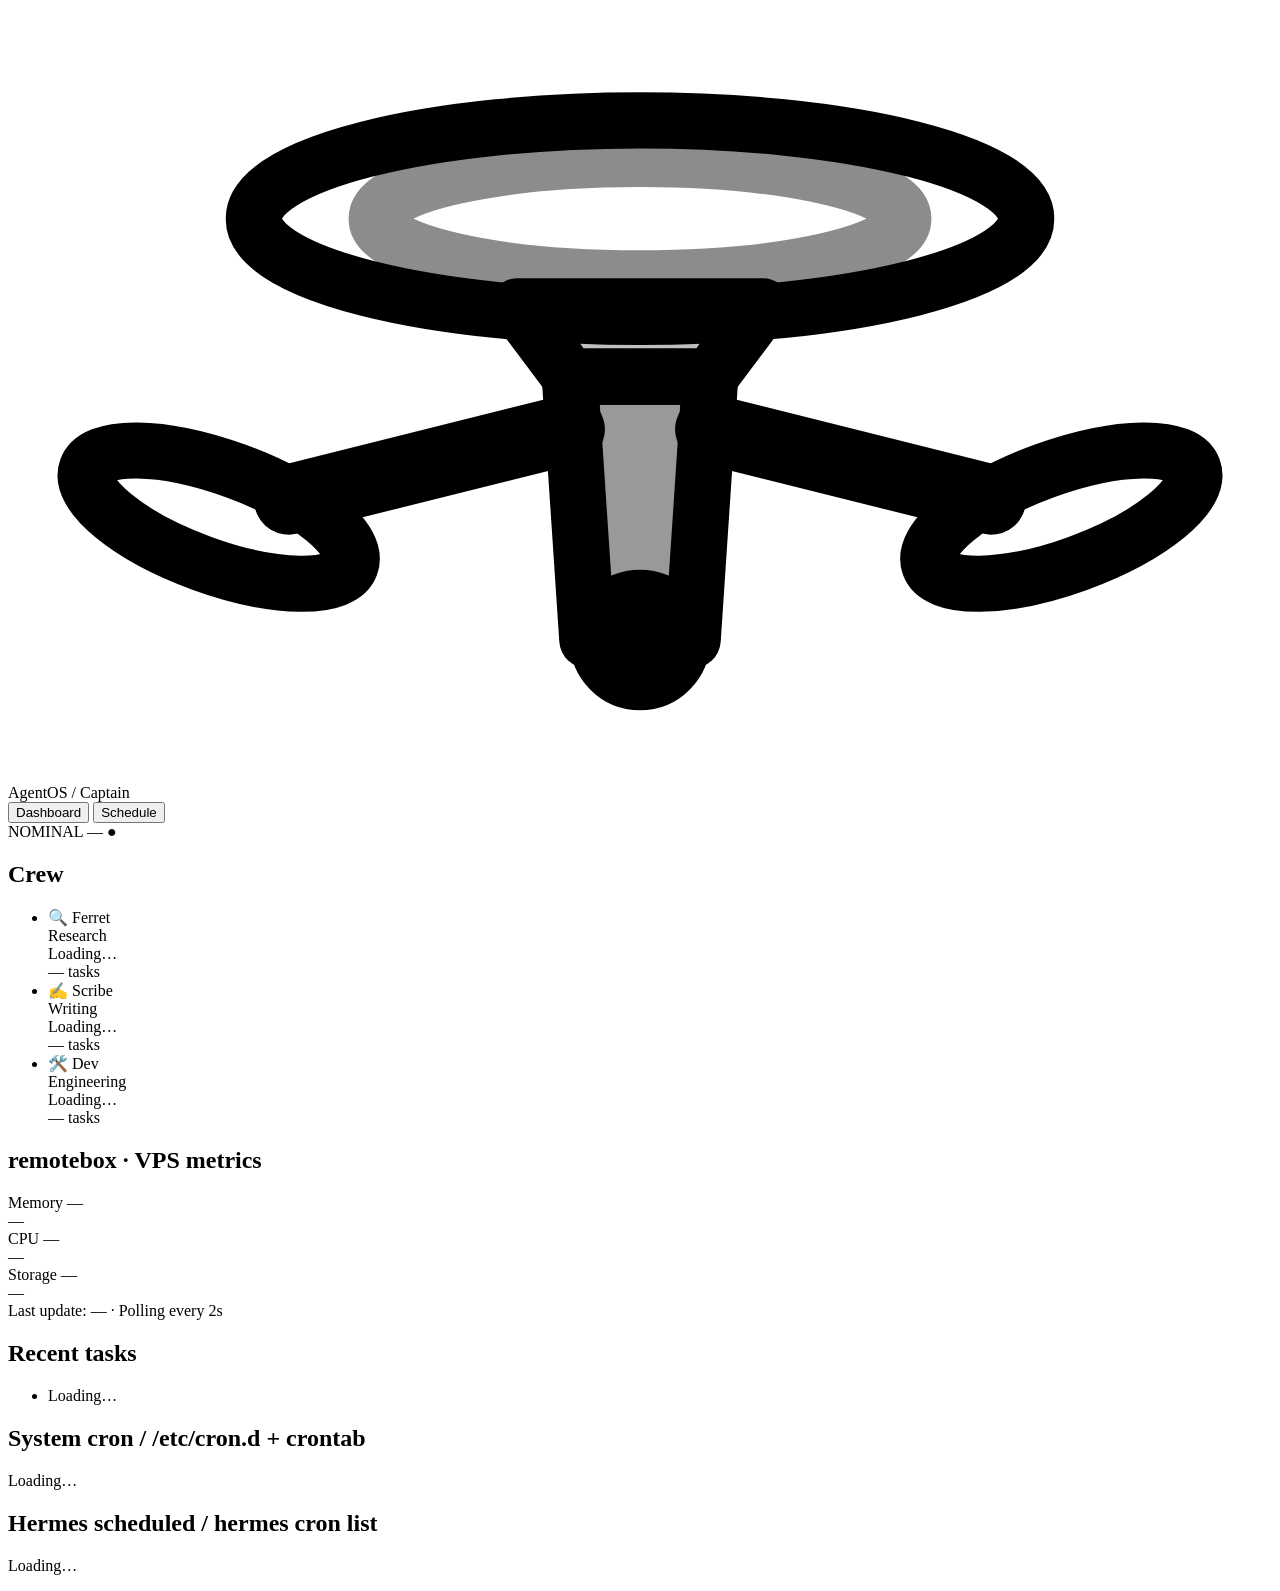
==== dashboard/static/index.html @ b4f4f487 "feat(dashboard): replace anchor emoji with starship silhouette (SVG) Bradley: 'The anchor picture ne" ====
<!doctype html>
<html lang="en" data-skin="starship">
<head>
  <meta charset="utf-8">
  <meta name="viewport" content="width=device-width, initial-scale=1, viewport-fit=cover">
  <title>AgentOS Dashboard</title>
  <link rel="stylesheet" href="/static/styles.css">
</head>
<body>
  <header class="topbar">
    <div class="brand">
      <span class="brand-mark" aria-hidden="true">
        <!-- Starship silhouette (Galaxy-class style) — the "modern anchor" -->
        <svg viewBox="0 0 36 22" fill="none" stroke="currentColor" stroke-width="1.6" stroke-linecap="round" stroke-linejoin="round">
          <!-- Saucer section (top oval) -->
          <ellipse cx="18" cy="6" rx="11" ry="2.8"/>
          <!-- Saucer rim highlight -->
          <ellipse cx="18" cy="6" rx="7.5" ry="1.7" opacity="0.45"/>
          <!-- Neck (single trapezoid, thicker visual weight) -->
          <path d="M 14.5 8.5 L 16 10.5 L 20 10.5 L 21.5 8.5 Z" fill="currentColor" fill-opacity="0.25"/>
          <!-- Engineering hull (filled, prominent) -->
          <path d="M 16 10.5 L 20 10.5 L 19.5 18 L 16.5 18 Z" fill="currentColor" fill-opacity="0.4"/>
          <!-- Deflector dish (front bright dot) -->
          <circle cx="18" cy="18" r="1.2" fill="currentColor"/>
          <!-- Nacelle pylons (thicker so they don't disappear) -->
          <path d="M 16 12 L 8 14" stroke-width="2"/>
          <path d="M 20 12 L 28 14" stroke-width="2"/>
          <!-- Warp nacelles (closer in, larger) -->
          <ellipse cx="6" cy="14.5" rx="4" ry="1.4" transform="rotate(20 6 14.5)"/>
          <ellipse cx="30" cy="14.5" rx="4" ry="1.4" transform="rotate(-20 30 14.5)"/>
        </svg>
      </span>
      <span class="brand-text">AgentOS <span class="dim">/ Captain</span></span>
    </div>
    <nav class="tabs" role="tablist">
      <button class="tab" role="tab" data-tab="dashboard" aria-selected="true">Dashboard</button>
      <button class="tab" role="tab" data-tab="schedule" aria-selected="false">Schedule</button>
    </nav>
    <div class="topbar-right">
      <span class="ship-status" id="ship-status" data-status="nominal">
        <span class="ship-status-dot"></span>
        <span class="ship-status-label">NOMINAL</span>
      </span>
      <span class="uptime" id="uptime">—</span>
      <span class="pulse" id="pulse" title="Live">●</span>
    </div>
  </header>

  <main>
    <!-- ============ DASHBOARD TAB ============ -->
    <section class="panel" id="panel-dashboard" role="tabpanel" aria-hidden="false">

      <!-- Two-column: crew+metrics (left) | recent tasks (right) -->
      <div class="two-column">

        <div class="left-stack">
          <aside class="sidebar" aria-label="Agents">
            <h2 class="sidebar-title">Crew</h2>
            <ul class="agent-list" id="agent-list">
              <li class="agent-card" data-agent="ferret">
                <div class="agent-head">
                  <span class="agent-emoji">🔍</span>
                  <span class="agent-name">Ferret</span>
                </div>
                <div class="agent-role">Research</div>
                <div class="agent-excerpt">Loading…</div>
                <div class="agent-task-count" data-task-count="ferret">— tasks</div>
              </li>
              <li class="agent-card" data-agent="scribe">
                <div class="agent-head">
                  <span class="agent-emoji">✍️</span>
                  <span class="agent-name">Scribe</span>
                </div>
                <div class="agent-role">Writing</div>
                <div class="agent-excerpt">Loading…</div>
                <div class="agent-task-count" data-task-count="scribe">— tasks</div>
              </li>
              <li class="agent-card" data-agent="dev">
                <div class="agent-head">
                  <span class="agent-emoji">🛠️</span>
                  <span class="agent-name">Dev</span>
                </div>
                <div class="agent-role">Engineering</div>
                <div class="agent-excerpt">Loading…</div>
                <div class="agent-task-count" data-task-count="dev">— tasks</div>
              </li>
            </ul>
          </aside>

          <section class="content metrics-content" aria-label="VPS Metrics">
            <h2 class="content-title">remotebox · VPS metrics</h2>

            <div class="metric-grid">
              <div class="metric-card" data-metric="memory">
                <div class="metric-head">
                  <span class="metric-label">Memory</span>
                  <span class="metric-value" id="mem-value">—</span>
                </div>
                <div class="bar"><div class="bar-fill" id="mem-bar"></div></div>
                <div class="metric-detail" id="mem-detail">—</div>
              </div>

              <div class="metric-card" data-metric="cpu">
                <div class="metric-head">
                  <span class="metric-label">CPU</span>
                  <span class="metric-value" id="cpu-value">—</span>
                </div>
                <div class="bar"><div class="bar-fill" id="cpu-bar"></div></div>
                <div class="metric-detail" id="cpu-detail">—</div>
              </div>

              <div class="metric-card" data-metric="storage">
                <div class="metric-head">
                  <span class="metric-label">Storage</span>
                  <span class="metric-value" id="stor-value">—</span>
                </div>
                <div class="bar"><div class="bar-fill" id="stor-bar"></div></div>
                <div class="metric-detail" id="stor-detail">—</div>
              </div>
            </div>

            <div class="metric-footer">
              <span id="last-update">Last update: —</span>
              <span class="dim">·</span>
              <span>Polling every 2s</span>
            </div>
          </section>
        </div>

        <aside class="inspector" aria-label="Recent Tasks">
          <h2 class="sidebar-title">Recent tasks</h2>
          <ul class="task-list" id="task-list">
            <li class="dim">Loading…</li>
          </ul>
        </aside>
      </div>
    </section>

    <!-- ============ SCHEDULE TAB ============ -->
    <section class="panel" id="panel-schedule" role="tabpanel" aria-hidden="true">
      <div class="two-panel">
        <section class="content" aria-label="System Cron">
          <h2 class="content-title">System cron <span class="dim">/ /etc/cron.d + crontab</span></h2>
          <div id="system-cron">
            <p class="dim">Loading…</p>
          </div>
        </section>

        <section class="content" aria-label="Hermes Cron">
          <h2 class="content-title">Hermes scheduled <span class="dim">/ hermes cron list</span></h2>
          <div id="hermes-cron">
            <p class="dim">Loading…</p>
          </div>
        </section>
      </div>
    </section>
  </main>

  <script src="/static/app.js" defer></script>
</body>
</html>
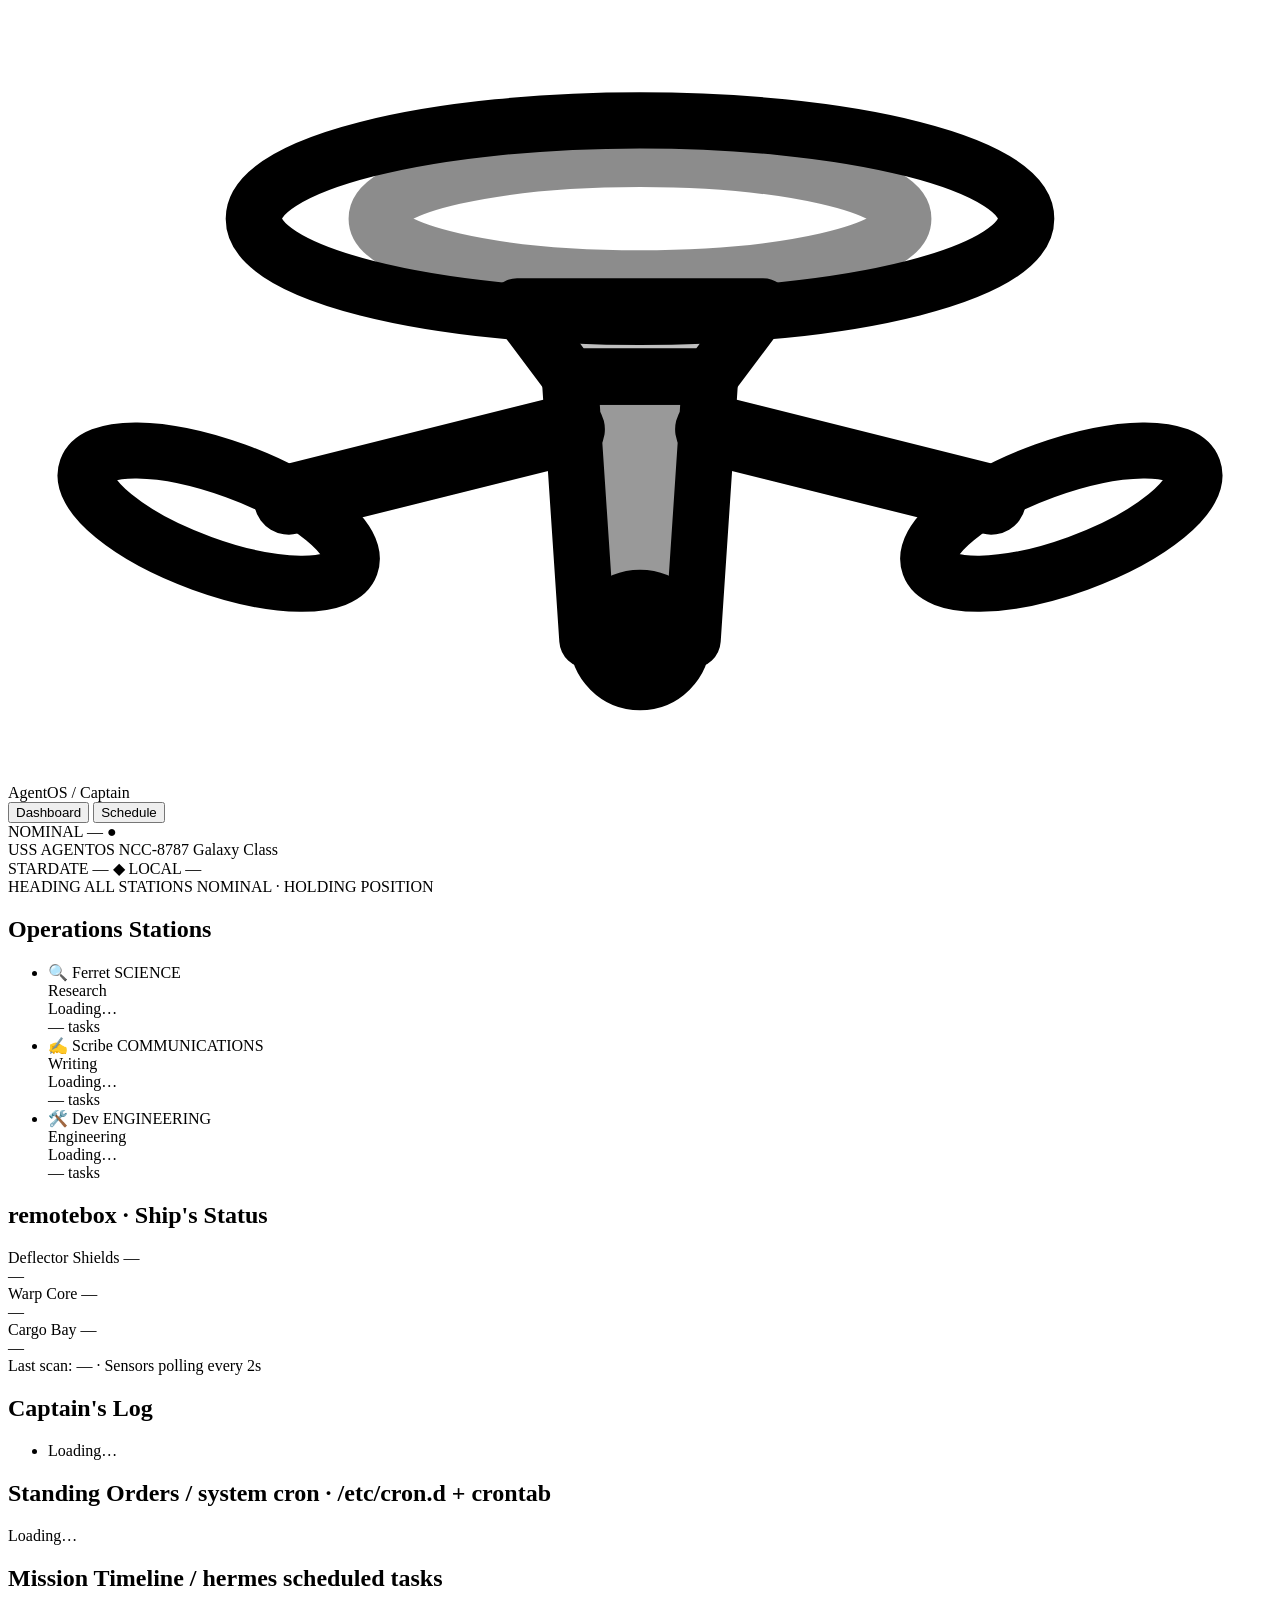
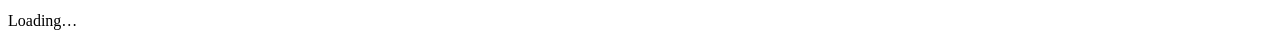
==== commit f88f54df: "feat(dashboard): Captain's Seat view — bridge metaphor (v0.2) Bradley: 'I want the dashboard to look" ====
--- a/dashboard/static/index.html
+++ b/dashboard/static/index.html
@@ -50,17 +50,36 @@
     <!-- ============ DASHBOARD TAB ============ -->
     <section class="panel" id="panel-dashboard" role="tabpanel" aria-hidden="false">
 
+      <!-- Main Viewscreen — the "forward window" of the bridge -->
+      <div class="bridge-header">
+        <div class="viewscreen-line viewscreen-primary">
+          <span class="ship-name">USS AGENTOS</span>
+          <span class="ship-registry">NCC-8787</span>
+          <span class="ship-class">Galaxy&nbsp;Class</span>
+        </div>
+        <div class="viewscreen-line viewscreen-clock">
+          <span class="stardate" id="stardate">STARDATE —</span>
+          <span class="clock-sep">◆</span>
+          <span class="local-time" id="local-time">LOCAL —</span>
+        </div>
+        <div class="viewscreen-line viewscreen-heading">
+          <span class="heading-label">HEADING</span>
+          <span class="heading-text">ALL STATIONS NOMINAL · HOLDING POSITION</span>
+        </div>
+      </div>
+
       <!-- Two-column: crew+metrics (left) | recent tasks (right) -->
       <div class="two-column">
 
         <div class="left-stack">
-          <aside class="sidebar" aria-label="Agents">
-            <h2 class="sidebar-title">Crew</h2>
+          <aside class="sidebar" aria-label="Operations Stations">
+            <h2 class="sidebar-title">Operations Stations</h2>
             <ul class="agent-list" id="agent-list">
               <li class="agent-card" data-agent="ferret">
                 <div class="agent-head">
                   <span class="agent-emoji">🔍</span>
                   <span class="agent-name">Ferret</span>
+                  <span class="agent-station">SCIENCE</span>
                 </div>
                 <div class="agent-role">Research</div>
                 <div class="agent-excerpt">Loading…</div>
@@ -70,6 +89,7 @@
                 <div class="agent-head">
                   <span class="agent-emoji">✍️</span>
                   <span class="agent-name">Scribe</span>
+                  <span class="agent-station">COMMUNICATIONS</span>
                 </div>
                 <div class="agent-role">Writing</div>
                 <div class="agent-excerpt">Loading…</div>
@@ -79,6 +99,7 @@
                 <div class="agent-head">
                   <span class="agent-emoji">🛠️</span>
                   <span class="agent-name">Dev</span>
+                  <span class="agent-station">ENGINEERING</span>
                 </div>
                 <div class="agent-role">Engineering</div>
                 <div class="agent-excerpt">Loading…</div>
@@ -87,13 +108,13 @@
             </ul>
           </aside>
 
-          <section class="content metrics-content" aria-label="VPS Metrics">
-            <h2 class="content-title">remotebox · VPS metrics</h2>
+          <section class="content metrics-content" aria-label="Ship's Status">
+            <h2 class="content-title">remotebox · Ship's Status</h2>
 
             <div class="metric-grid">
               <div class="metric-card" data-metric="memory">
                 <div class="metric-head">
-                  <span class="metric-label">Memory</span>
+                  <span class="metric-label">Deflector Shields</span>
                   <span class="metric-value" id="mem-value">—</span>
                 </div>
                 <div class="bar"><div class="bar-fill" id="mem-bar"></div></div>
@@ -102,7 +123,7 @@
 
               <div class="metric-card" data-metric="cpu">
                 <div class="metric-head">
-                  <span class="metric-label">CPU</span>
+                  <span class="metric-label">Warp Core</span>
                   <span class="metric-value" id="cpu-value">—</span>
                 </div>
                 <div class="bar"><div class="bar-fill" id="cpu-bar"></div></div>
@@ -111,7 +132,7 @@
 
               <div class="metric-card" data-metric="storage">
                 <div class="metric-head">
-                  <span class="metric-label">Storage</span>
+                  <span class="metric-label">Cargo Bay</span>
                   <span class="metric-value" id="stor-value">—</span>
                 </div>
                 <div class="bar"><div class="bar-fill" id="stor-bar"></div></div>
@@ -120,15 +141,15 @@
             </div>
 
             <div class="metric-footer">
-              <span id="last-update">Last update: —</span>
+              <span id="last-update">Last scan: —</span>
               <span class="dim">·</span>
-              <span>Polling every 2s</span>
+              <span>Sensors polling every 2s</span>
             </div>
           </section>
         </div>
 
-        <aside class="inspector" aria-label="Recent Tasks">
-          <h2 class="sidebar-title">Recent tasks</h2>
+        <aside class="inspector" aria-label="Captain's Log">
+          <h2 class="sidebar-title">Captain's Log</h2>
           <ul class="task-list" id="task-list">
             <li class="dim">Loading…</li>
           </ul>
@@ -139,15 +160,15 @@
     <!-- ============ SCHEDULE TAB ============ -->
     <section class="panel" id="panel-schedule" role="tabpanel" aria-hidden="true">
       <div class="two-panel">
-        <section class="content" aria-label="System Cron">
-          <h2 class="content-title">System cron <span class="dim">/ /etc/cron.d + crontab</span></h2>
+        <section class="content" aria-label="Standing Orders">
+          <h2 class="content-title">Standing Orders <span class="dim">/ system cron · /etc/cron.d + crontab</span></h2>
           <div id="system-cron">
             <p class="dim">Loading…</p>
           </div>
         </section>
 
-        <section class="content" aria-label="Hermes Cron">
-          <h2 class="content-title">Hermes scheduled <span class="dim">/ hermes cron list</span></h2>
+        <section class="content" aria-label="Mission Timeline">
+          <h2 class="content-title">Mission Timeline <span class="dim">/ hermes scheduled tasks</span></h2>
           <div id="hermes-cron">
             <p class="dim">Loading…</p>
           </div>
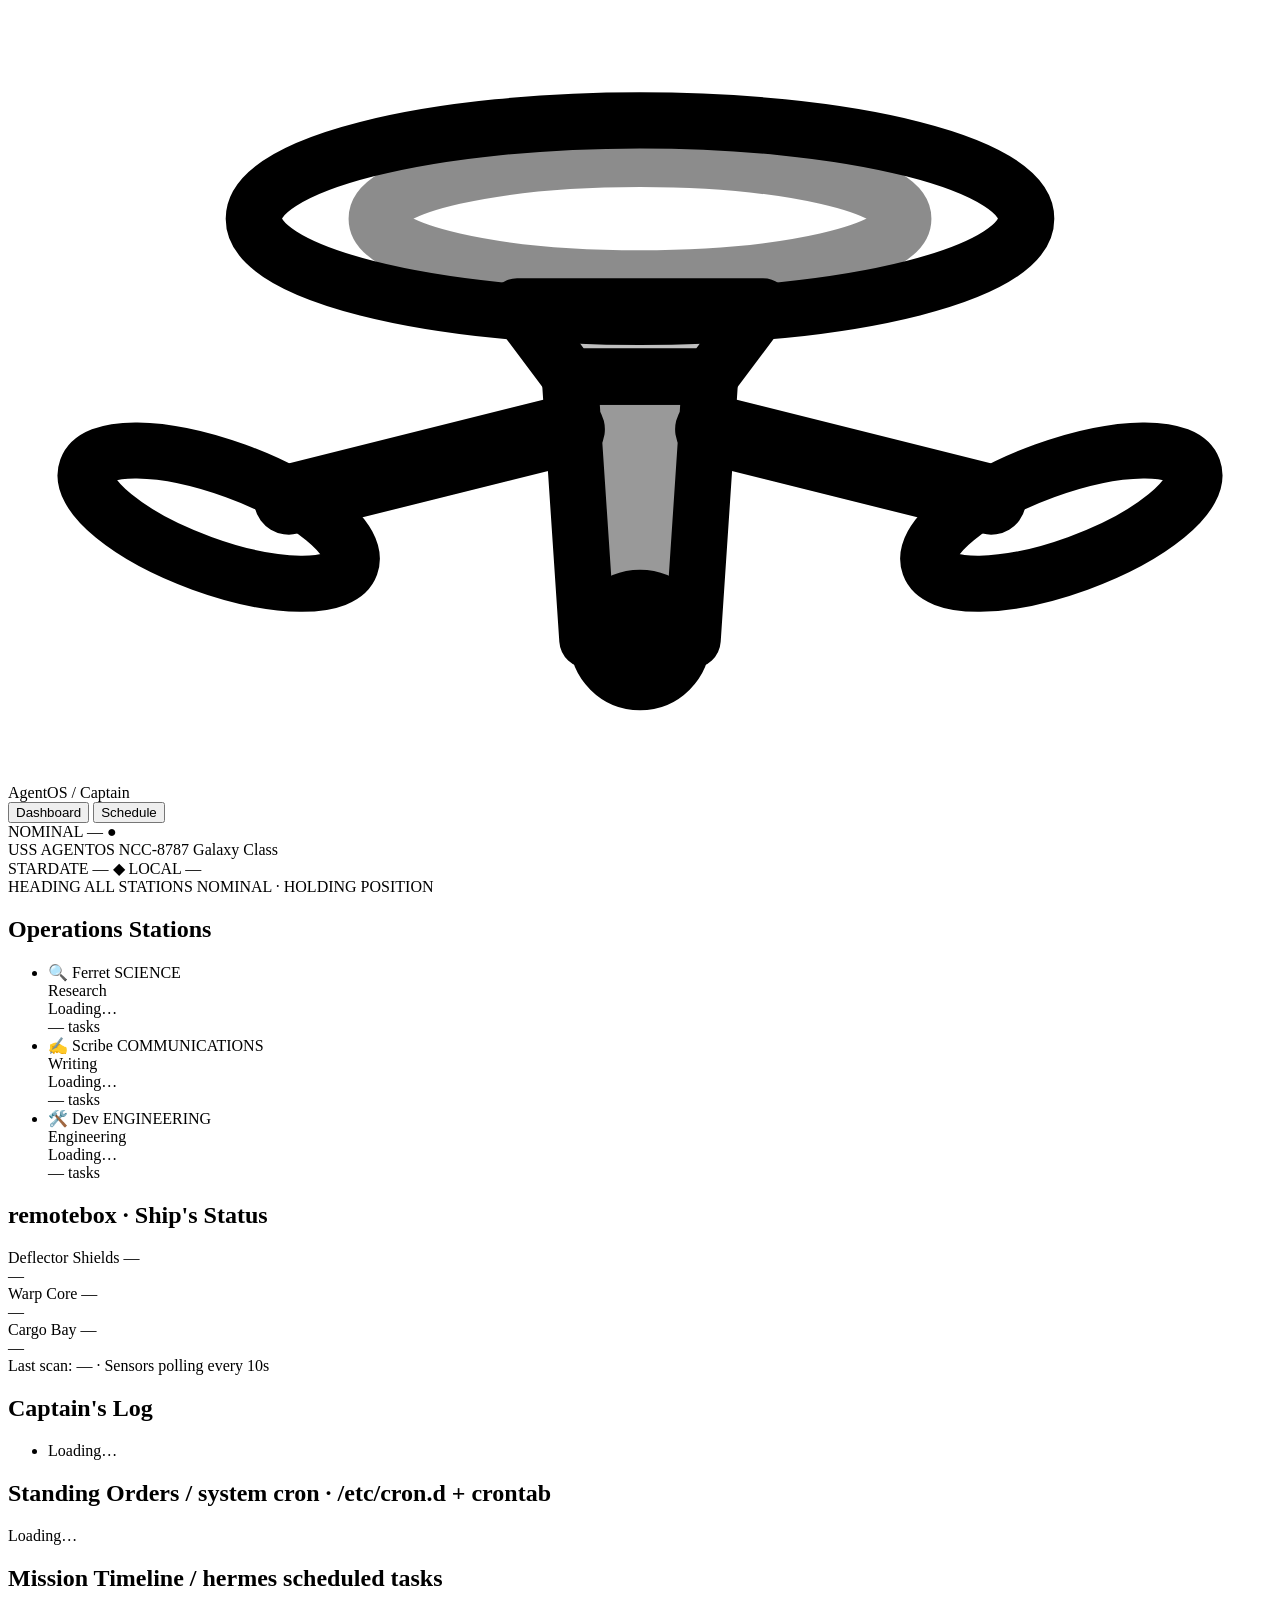
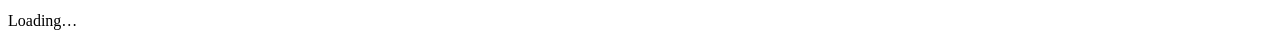
==== commit 1f60d1b6: "feat(dashboard): calm polling cadence (2s/15s -> 10s/10s) Bradley: 'The dashboard is for me, a look " ====
--- a/dashboard/static/index.html
+++ b/dashboard/static/index.html
@@ -1,5 +1,5 @@
 <!doctype html>
-<html lang="en" data-skin="starship">
+<html lang="en" data-skin="horizon">
 <head>
   <meta charset="utf-8">
   <meta name="viewport" content="width=device-width, initial-scale=1, viewport-fit=cover">
@@ -52,6 +52,10 @@
 
       <!-- Main Viewscreen — the "forward window" of the bridge -->
       <div class="bridge-header">
+        <div class="corner tl"></div>
+        <div class="corner tr"></div>
+        <div class="corner bl"></div>
+        <div class="corner br"></div>
         <div class="viewscreen-line viewscreen-primary">
           <span class="ship-name">USS AGENTOS</span>
           <span class="ship-registry">NCC-8787</span>
@@ -143,7 +147,7 @@
             <div class="metric-footer">
               <span id="last-update">Last scan: —</span>
               <span class="dim">·</span>
-              <span>Sensors polling every 2s</span>
+              <span>Sensors polling every 10s</span>
             </div>
           </section>
         </div>
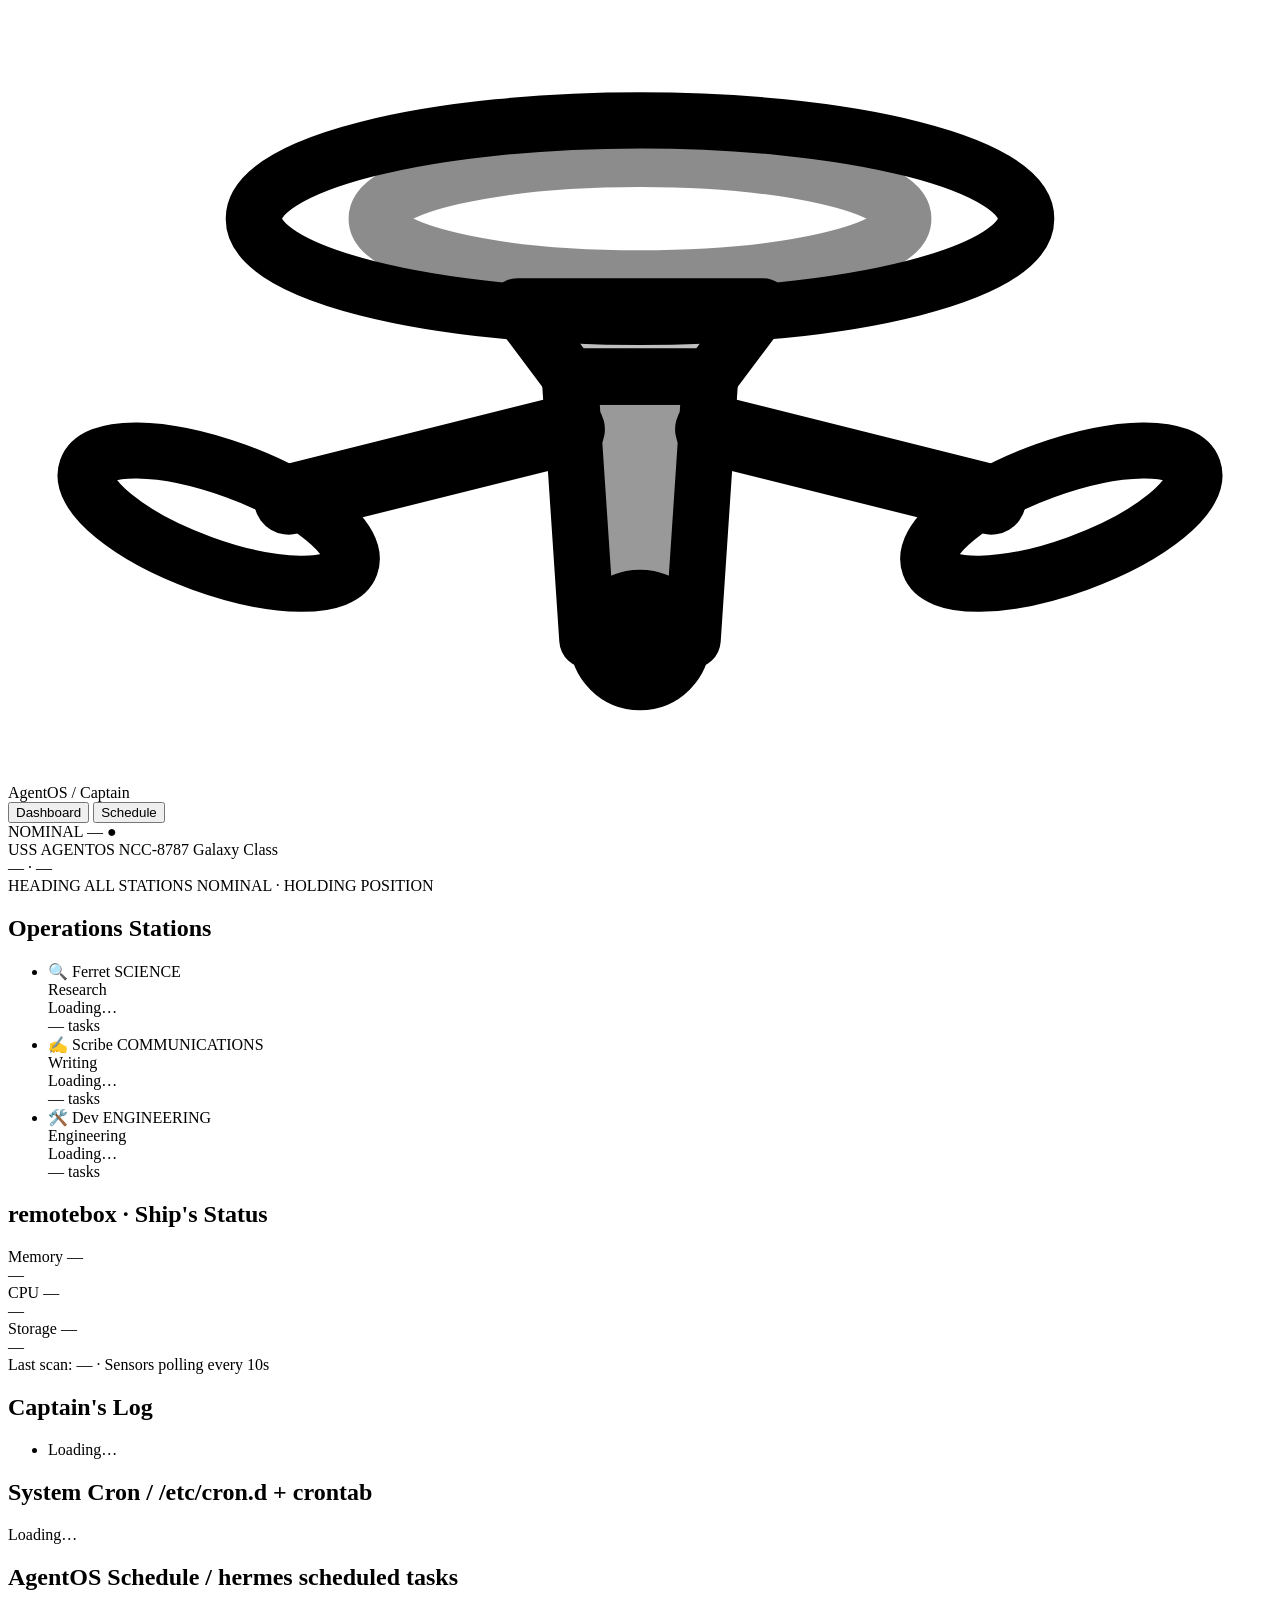
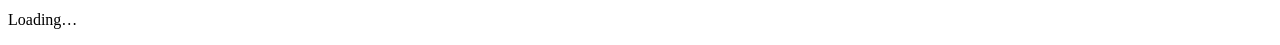
==== commit 521306ac: "feat(dashboard): dial back Trek metaphors — date not stardate, real labels Bradley: 'remove stardate" ====
--- a/dashboard/static/index.html
+++ b/dashboard/static/index.html
@@ -62,9 +62,9 @@
           <span class="ship-class">Galaxy&nbsp;Class</span>
         </div>
         <div class="viewscreen-line viewscreen-clock">
-          <span class="stardate" id="stardate">STARDATE —</span>
-          <span class="clock-sep">◆</span>
-          <span class="local-time" id="local-time">LOCAL —</span>
+          <span class="current-date" id="current-date">—</span>
+          <span class="clock-sep">·</span>
+          <span class="current-time" id="current-time">—</span>
         </div>
         <div class="viewscreen-line viewscreen-heading">
           <span class="heading-label">HEADING</span>
@@ -118,7 +118,7 @@
             <div class="metric-grid">
               <div class="metric-card" data-metric="memory">
                 <div class="metric-head">
-                  <span class="metric-label">Deflector Shields</span>
+                  <span class="metric-label">Memory</span>
                   <span class="metric-value" id="mem-value">—</span>
                 </div>
                 <div class="bar"><div class="bar-fill" id="mem-bar"></div></div>
@@ -127,7 +127,7 @@
 
               <div class="metric-card" data-metric="cpu">
                 <div class="metric-head">
-                  <span class="metric-label">Warp Core</span>
+                  <span class="metric-label">CPU</span>
                   <span class="metric-value" id="cpu-value">—</span>
                 </div>
                 <div class="bar"><div class="bar-fill" id="cpu-bar"></div></div>
@@ -136,7 +136,7 @@
 
               <div class="metric-card" data-metric="storage">
                 <div class="metric-head">
-                  <span class="metric-label">Cargo Bay</span>
+                  <span class="metric-label">Storage</span>
                   <span class="metric-value" id="stor-value">—</span>
                 </div>
                 <div class="bar"><div class="bar-fill" id="stor-bar"></div></div>
@@ -164,15 +164,15 @@
     <!-- ============ SCHEDULE TAB ============ -->
     <section class="panel" id="panel-schedule" role="tabpanel" aria-hidden="true">
       <div class="two-panel">
-        <section class="content" aria-label="Standing Orders">
-          <h2 class="content-title">Standing Orders <span class="dim">/ system cron · /etc/cron.d + crontab</span></h2>
+        <section class="content" aria-label="System Cron">
+          <h2 class="content-title">System Cron <span class="dim">/ /etc/cron.d + crontab</span></h2>
           <div id="system-cron">
             <p class="dim">Loading…</p>
           </div>
         </section>
 
-        <section class="content" aria-label="Mission Timeline">
-          <h2 class="content-title">Mission Timeline <span class="dim">/ hermes scheduled tasks</span></h2>
+        <section class="content" aria-label="AgentOS Schedule">
+          <h2 class="content-title">AgentOS Schedule <span class="dim">/ hermes scheduled tasks</span></h2>
           <div id="hermes-cron">
             <p class="dim">Loading…</p>
           </div>
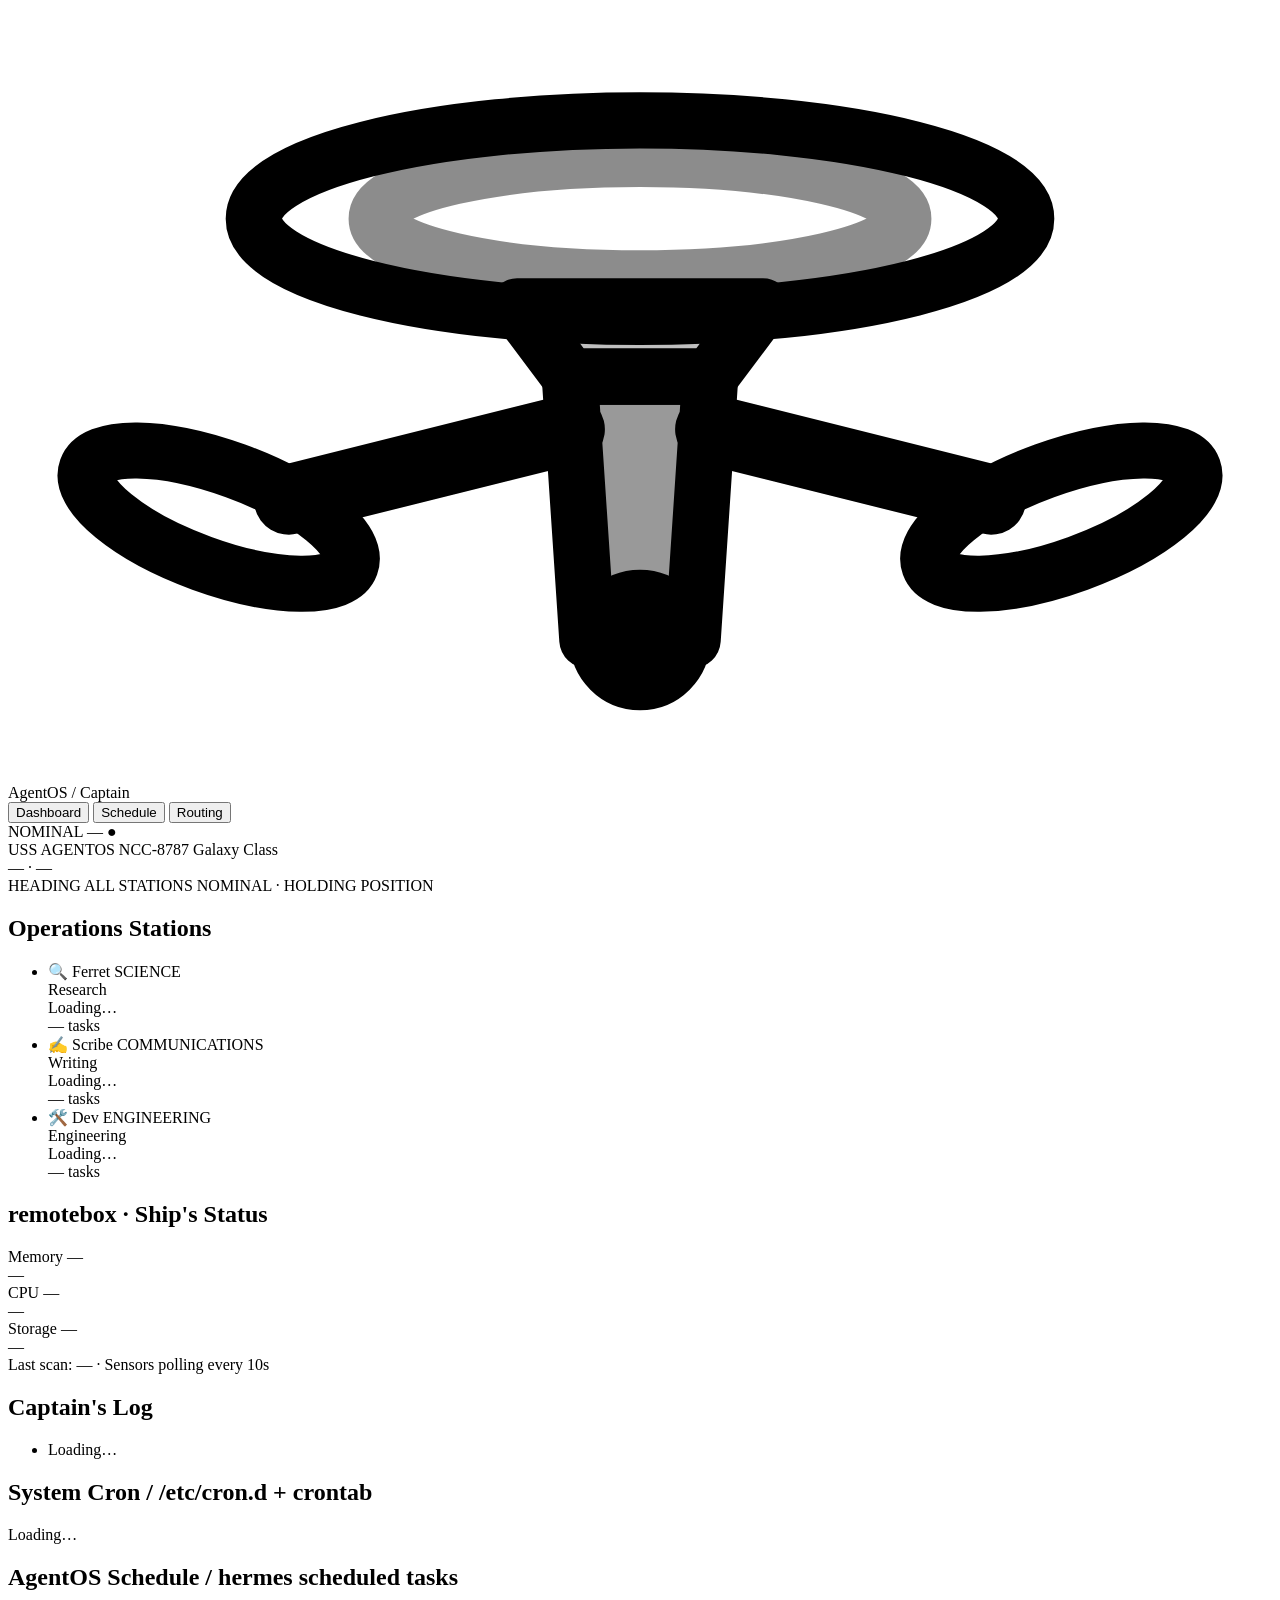
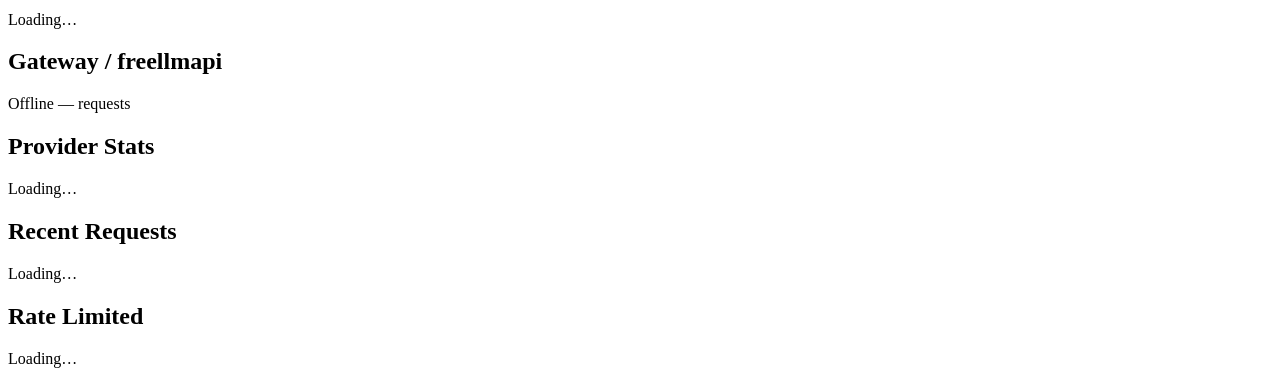
==== commit c1f42786: "feat: add Routing tab — freellmapi gateway status + request history New /api/routing endpoint querie" ====
--- a/dashboard/static/index.html
+++ b/dashboard/static/index.html
@@ -35,6 +35,7 @@
     <nav class="tabs" role="tablist">
       <button class="tab" role="tab" data-tab="dashboard" aria-selected="true">Dashboard</button>
       <button class="tab" role="tab" data-tab="schedule" aria-selected="false">Schedule</button>
+      <button class="tab" role="tab" data-tab="routing" aria-selected="false">Routing</button>
     </nav>
     <div class="topbar-right">
       <span class="ship-status" id="ship-status" data-status="nominal">
@@ -179,6 +180,41 @@
         </section>
       </div>
     </section>
+
+    <!-- ============ ROUTING TAB ============ -->
+    <section class="panel" id="panel-routing" role="tabpanel" aria-hidden="true">
+      <section class="content" aria-label="Gateway Status">
+        <h2 class="content-title">Gateway <span class="dim">/ freellmapi</span></h2>
+        <div class="gateway-card" id="gateway-card">
+          <span class="gateway-status-dot" id="gateway-status-dot"></span>
+          <span class="gateway-status-label" id="gateway-status-label">Offline</span>
+          <span class="gateway-total" id="gateway-total">— requests</span>
+        </div>
+      </section>
+
+      <div class="two-panel">
+        <section class="content" aria-label="Provider Stats">
+          <h2 class="content-title">Provider Stats</h2>
+          <div id="provider-stats">
+            <p class="dim">Loading…</p>
+          </div>
+        </section>
+
+        <section class="content" aria-label="Recent Requests">
+          <h2 class="content-title">Recent Requests</h2>
+          <div id="recent-requests">
+            <p class="dim">Loading…</p>
+          </div>
+        </section>
+      </div>
+
+      <section class="content" aria-label="Rate Limited">
+        <h2 class="content-title">Rate Limited</h2>
+        <div id="rate-limited">
+          <p class="dim">Loading…</p>
+        </div>
+      </section>
+    </section>
   </main>
 
   <script src="/static/app.js" defer></script>
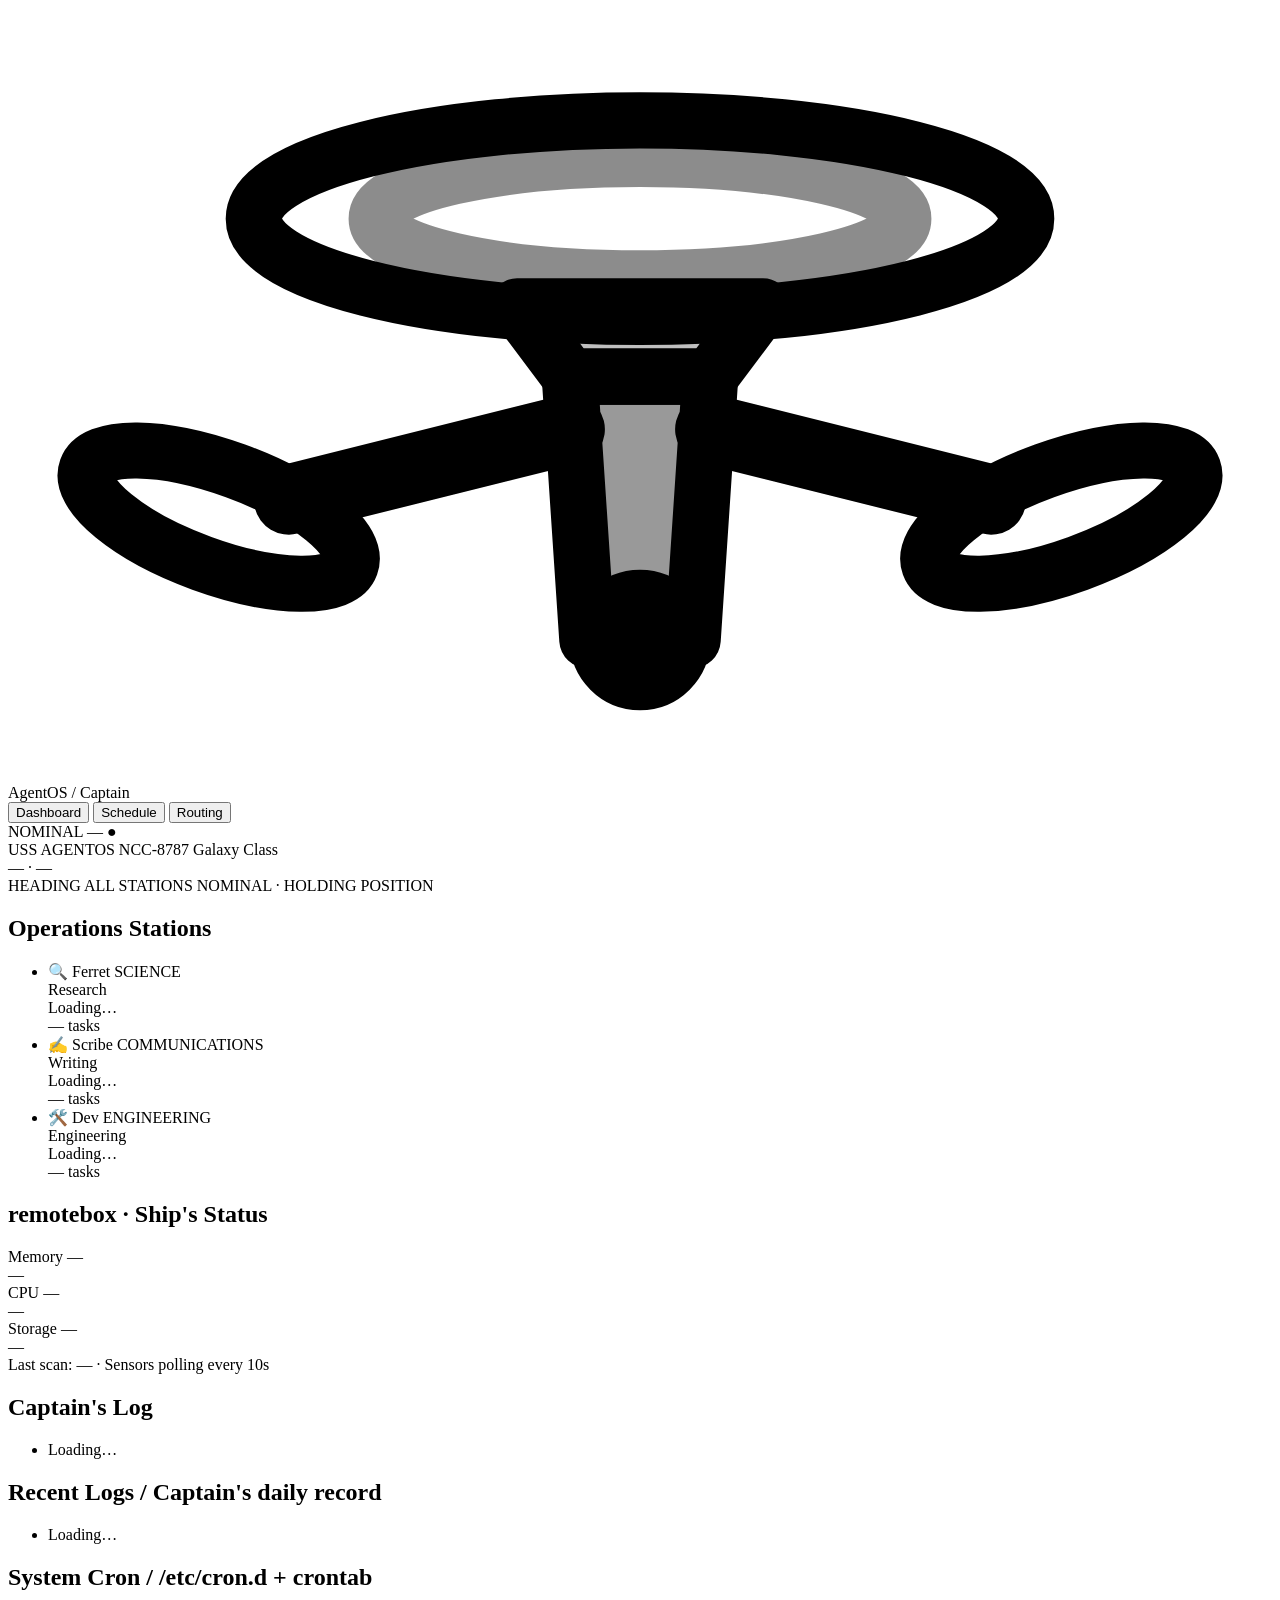
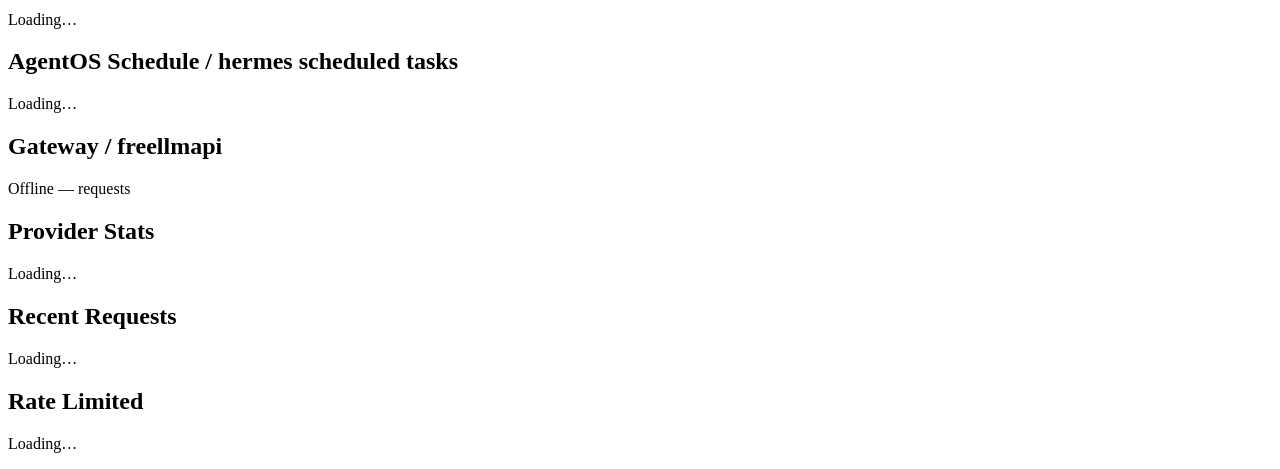
==== commit 7ff6a635: "feat: add Recent Logs section to dashboard New /api/logs endpoint reads daily notes from ~/BradleyVa" ====
--- a/dashboard/static/index.html
+++ b/dashboard/static/index.html
@@ -160,6 +160,14 @@
           </ul>
         </aside>
       </div>
+
+      <!-- Recent Captain's Logs -->
+      <section class="content logs-section" aria-label="Recent Logs">
+        <h2 class="content-title">Recent Logs <span class="dim">/ Captain's daily record</span></h2>
+        <ul class="daily-logs" id="daily-logs">
+          <li class="dim">Loading…</li>
+        </ul>
+      </section>
     </section>
 
     <!-- ============ SCHEDULE TAB ============ -->
